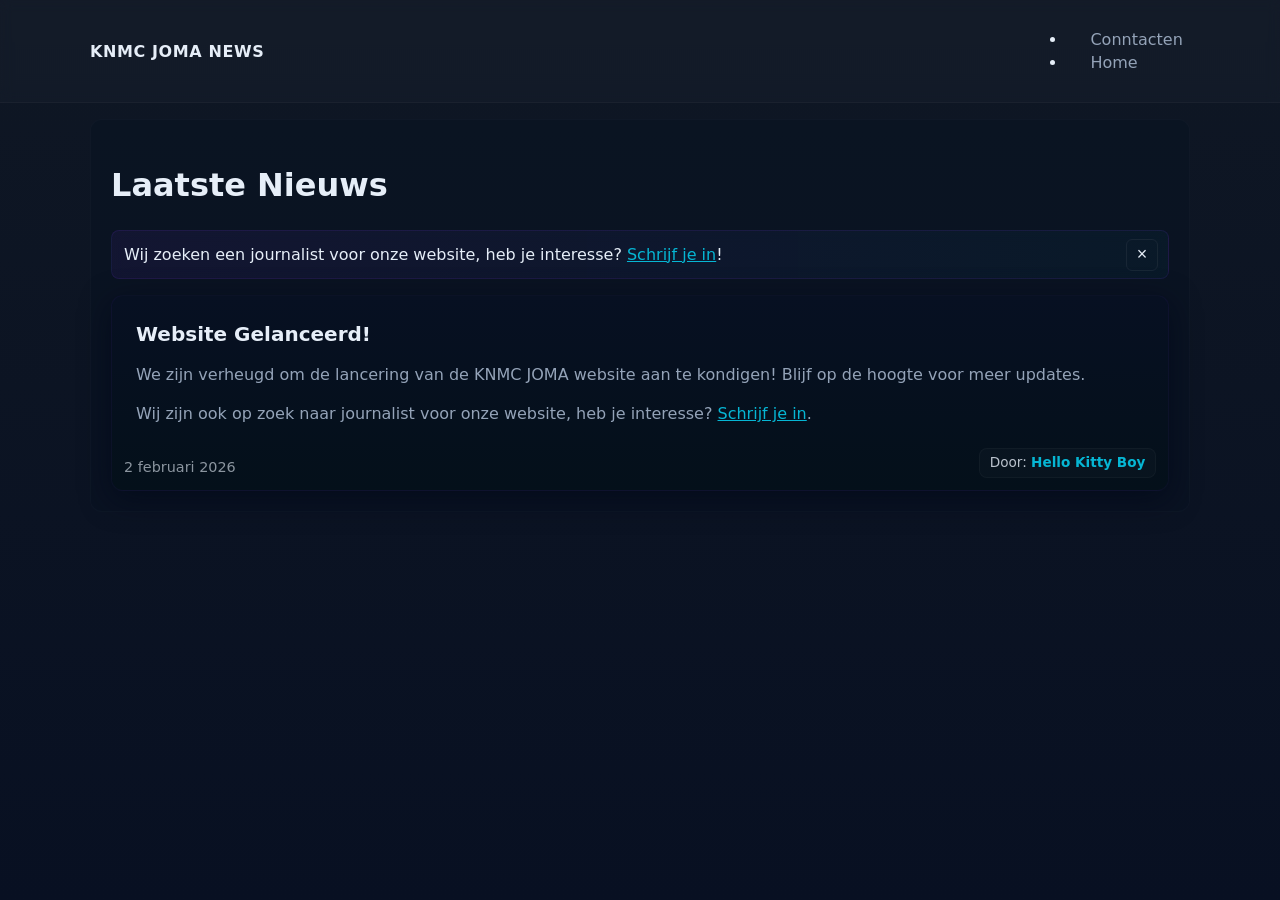
==== news.html @ 1b9c4ef2 "Tipfouten, news, structur" ====
<!DOCTYPE html>
<html lang="nl">
    <head>
        <meta charset="utf-8">
        <meta name="viewport" content="width=device-width, initial-scale=1">
        <link rel="stylesheet" href="styles.css">
        <noscript>JavaScript is off — some enhancements are disabled.</noscript>
        <title>KNMC JOMA NEWS</title>
        <script src="js/main.js" defer></script>
    </head>
    <body>
        <header class="site-header">
            <div class="container header-inner">
                <div class="brand">KNMC JOMA NEWS</div>
                <nav class="main-nav" aria-label="Hoofd navigatie">
                    <ul>
                        <li><a href="mailto:knmcfun.joma@gmail.com">Conntacten</a></li>
                        <li><a href="index.html">Home</a></li>
                    </ul>
                </nav>
            </div>
        </header>
        <main class="container" id="content">
            <h1>Laatste Nieuws</h1>
            <div class="Warning" role="alert" id="site-warning">
                <button class="close-warning" aria-label="Sluit waarschuwing">&times;</button>
                Wij zoeken een journalist voor onze website, heb je interesse? <a href="mailto:knmcfun.joma@gmail.com">Schrijf je in</a>!
            </div>
            <article id="website-launched" class="block news-item" data-author="Hello Kitty Boy">
                <h3>Website Gelanceerd!</h3>
                <p>We zijn verheugd om de lancering van de KNMC JOMA website aan te kondigen! Blijf op de hoogte voor meer updates.</p>
                <p>Wij zijn ook op zoek naar journalist voor onze website, heb je interesse? <a href="mailto:knmcfun.joma@gmail.com">Schrijf je in</a>.</p>
                <div class="meta"><time datetime="2026-02-02">2 februari 2026</time></div>
                <div class="author">Door: <span class="author-name">Hello Kitty Boy</span></div>
            </article>
        </main>
    </body>
</html>
---- styles.css ----
:root{
  --bg:#0f1724;
  --card:#0b1220;
  --muted:#94a3b8;
  --accent:#7c3aed;
  --accent-2:#06b6d4;
  --surface:#0b1220;
  --text:#e6eef8;
  --max-width:1100px;
  --main-bg: rgba(8,18,34,0.45);
  --footer-bg: linear-gradient(90deg, rgba(124,58,237,0.06), rgba(6,182,212,0.03));
}

*{box-sizing:border-box}
html,body{height:100%}
body{
  margin:0;
  font-family:Inter, system-ui, -apple-system, "Segoe UI", Roboto, "Helvetica Neue", Arial;
  background:linear-gradient(180deg,var(--bg),#081022);
  color:var(--text);
  -webkit-font-smoothing:antialiased;
  -moz-osx-font-smoothing:grayscale;
  line-height:1.45;
}

.container{max-width:var(--max-width);margin:0 auto;padding:1rem}

/* Main content background separate from panels */
#content{
  background: var(--main-bg);
  padding:1.25rem;
  border-radius:12px;
  margin-top:1rem;
  border:1px solid rgba(255,255,255,0.02);
}

.site-header{background:rgba(255,255,255,0.02);backdrop-filter:blur(6px);border-bottom:1px solid rgba(255,255,255,0.03)}
.header-inner{display:flex;align-items:center;justify-content:space-between;padding:0.75rem 0}
.brand{font-weight:900;letter-spacing:0.6px}
.main-nav a{color:var(--muted);text-decoration:none;margin-left:1rem;padding:0.3rem 0.45rem;border-radius:6px}
.main-nav a:hover{color:var(--text);background:linear-gradient(90deg,rgba(124,58,237,0.12),rgba(6,182,212,0.06))}

.lead{color:var(--muted);font-size:1.05rem}

.panel{background:linear-gradient(180deg,rgba(255,255,255,0.01),transparent);padding:1rem;margin-top:1.25rem;border-radius:10px;border:1px solid rgba(255,255,255,0.02)}

.cards{display:grid;grid-template-columns:repeat(3,1fr);gap:1rem;margin-top:1rem}
.card{background:linear-gradient(180deg,var(--card),#071024);padding:1rem;border-radius:10px;border:1px solid rgba(255,255,255,0.03)}
.card h3{margin:0 0 0.5rem 0}
.card p{margin:0;color:var(--muted)}

/* Full-article block (spans content, for longer posts) */
.block{
  background:linear-gradient(180deg,#071022,#04101a);
  padding:1.5rem;
  border-radius:12px;
  margin-top:1rem;
  border:1px solid rgba(124,58,237,0.06);
  box-shadow:0 8px 30px rgba(2,6,23,0.6);
  transition: transform 220ms ease, box-shadow 220ms ease;
}
.block:hover{transform:translateY(-6px);box-shadow:0 20px 50px rgba(2,6,23,0.7)}
.block h3{margin:0 0 0.9rem 0;font-size:1.25rem} /* increased gap between title and body */
.block p{margin:0 0 1rem 0;color:var(--muted)} /* slightly larger bottom gap for readability */
.block .meta{font-size:0.9rem;color:rgba(230,238,248,0.6);position:absolute;left:12px;bottom:12px;margin:0} /* align meta to bottom-left */

/* Grid for blocks (used on front page and news listing) */
.blocks-grid{display:grid;grid-template-columns:repeat(2,1fr);gap:1rem;margin-top:1rem}
@media (max-width:900px){ .blocks-grid{grid-template-columns:1fr} }
.block.featured{grid-column:span 2;padding:1.75rem;font-size:1.05rem}

/* Author badge inside blocks (bottom-right) */
.block{position:relative;padding-bottom:3rem} /* more room for meta/author badges */
.block .author{position:absolute;right:12px;bottom:12px;font-size:0.85rem;color:rgba(230,238,248,0.8);background:rgba(255,255,255,0.02);padding:0.25rem 0.6rem;border-radius:8px;border:1px solid rgba(255,255,255,0.03);}
.block .author .author-name{font-weight:600;color:var(--accent-2)}
@media (max-width:600px){ .block .author{right:8px;bottom:8px;font-size:0.82rem;padding:0.2rem 0.5rem} .block .meta{left:8px;bottom:8px;font-size:0.82rem} }
@media (max-width:420px){ .block .meta{max-width:60%} .block .author{max-width:35%;overflow:hidden;text-overflow:ellipsis;white-space:nowrap} }

.site-footer{
  /*margin-top:2rem;*/
  padding:1rem 0;
  color:var(--text);
  font-size:0.95rem;
  border-top:2px solid rgba(255,255,255,0.03);
  background: var(--footer-bg);
}

/* Responsive */
@media (max-width:900px){
  .cards{grid-template-columns:repeat(2,1fr)}
}
@media (max-width:600px){
  .header-inner{flex-direction:column;align-items:flex-start}
  .main-nav{margin-top:0.5rem}
  .cards{grid-template-columns:1fr}
  .container{padding:0.75rem}
}

/* Utility */
a{color:var(--accent-2)}
a:focus{outline:2px solid rgba(124,58,237,0.22);outline-offset:3px}
.Warning {
  background: linear-gradient(90deg, rgba(124,58,237,0.08), rgba(6,182,212,0.04));
  border: 1px solid rgba(124,58,237,0.12);
  color: var(--text);
  padding: 12px 48px 12px 12px;
  margin-bottom: 10px;
  position: relative;
  border-radius: 8px;
  backdrop-filter: blur(6px);
  transition: opacity 260ms ease, transform 260ms ease, max-height 300ms ease;
  overflow: hidden;
  max-height: 200px;
  opacity: 1;
}
.Warning.fade-out {
  opacity: 0;
  transform: translateY(-6px);
  max-height: 0;
}
.close-warning {
  position: absolute;
  right: 10px;
  top: 8px;
  background: transparent;
  border: 1px solid rgba(255,255,255,0.06);
  color: var(--text);
  width: 32px;
  height: 32px;
  border-radius: 6px;
  font-size: 18px;
  cursor: pointer;
  display: flex;
  align-items: center;
  justify-content: center;
  padding: 0;
}
.close-warning:hover, .close-warning:focus {
  outline: none;
  box-shadow: 0 0 0 4px rgba(124,58,237,0.12);
  border-color: rgba(124,58,237,0.3);
}
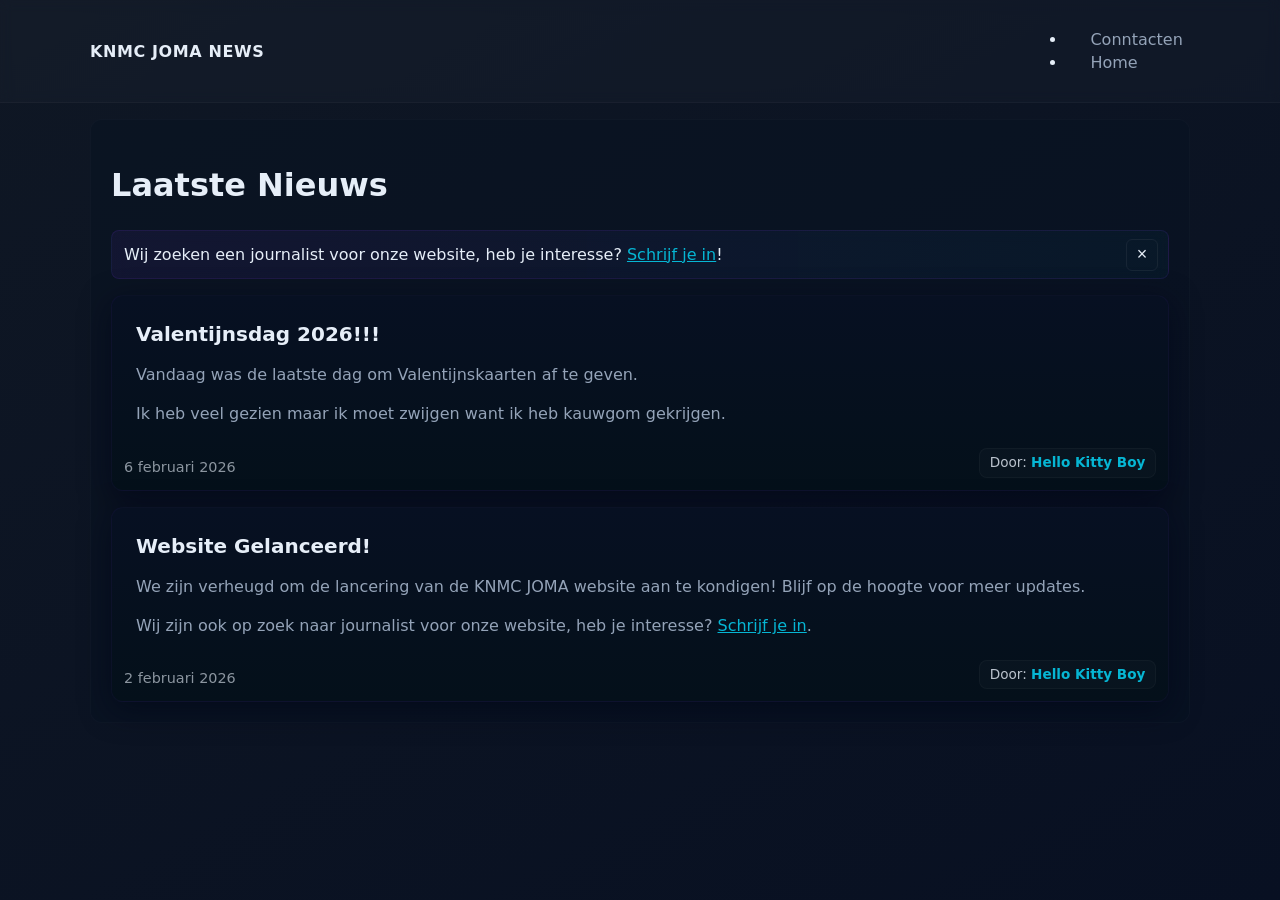
==== commit 3748225e: "Galerij" ====
--- a/news.html
+++ b/news.html
@@ -26,6 +26,13 @@
                 <button class="close-warning" aria-label="Sluit waarschuwing">&times;</button>
                 Wij zoeken een journalist voor onze website, heb je interesse? <a href="mailto:knmcfun.joma@gmail.com">Schrijf je in</a>!
             </div>
+            <article id="Valentijndag" class="block news-item" data-author="Hello Kitty Boy">
+            <h3>Valentijnsdag 2026!!!</h3>
+            <p>Vandaag was de laatste dag om Valentijnskaarten af te geven.</p>
+            <p>Ik heb veel gezien maar ik moet zwijgen want ik heb kauwgom gekrijgen.</p>
+            <div class="meta"><time datetime="2026-02-06">6 februari 2026</time></div>
+            <div class="author">Door: <span class="author-name">Hello Kitty Boy</span></div>
+            </article>
             <article id="website-launched" class="block news-item" data-author="Hello Kitty Boy">
                 <h3>Website Gelanceerd!</h3>
                 <p>We zijn verheugd om de lancering van de KNMC JOMA website aan te kondigen! Blijf op de hoogte voor meer updates.</p>
--- a/styles.css
+++ b/styles.css
@@ -16,7 +16,10 @@
 body{
   margin:0;
   font-family:Inter, system-ui, -apple-system, "Segoe UI", Roboto, "Helvetica Neue", Arial;
-  background:linear-gradient(180deg,var(--bg),#081022);
+  background: linear-gradient(150deg,var(--bg),#081022);
+  background-attachment:fixed;
+  background-size:cover;
+  min-height:100vh;
   color:var(--text);
   -webkit-font-smoothing:antialiased;
   -moz-osx-font-smoothing:grayscale;
@@ -140,3 +143,31 @@
   box-shadow: 0 0 0 4px rgba(124,58,237,0.12);
   border-color: rgba(124,58,237,0.3);
 }
+
+/* Photo grid and Instagram-like photo blocks */
+.photo-grid{display:grid;gap:0.6rem;grid-template-columns:repeat(3,1fr);margin:1rem 0}
+@media (max-width:900px){.photo-grid{grid-template-columns:repeat(2,1fr)}}
+@media (max-width:480px){.photo-grid{grid-template-columns:1fr}}
+
+.photo-block{position:relative;display:block;border-radius:12px;overflow:hidden;background:transparent;border:1px solid rgba(255,255,255,0.02)}
+.photo-block img{display:block;width:100%;height:100%;aspect-ratio:1/1;object-fit:cover;transition:transform .35s cubic-bezier(.2,.8,.2,1)}
+.photo-block:hover img{transform:scale(1.06)}
+
+.photo-block .caption{position:absolute;left:0;right:0;bottom:0;padding:0.6rem;background:linear-gradient(180deg, rgba(0,0,0,0), rgba(0,0,0,0.55));color:var(--text);font-size:0.95rem}
+
+/* small modifier for more compact squares (like Instagram thumbnails) */
+.photo-block.small{max-width:320px}
+.photo-block.small img{aspect-ratio:1/1}
+
+/* Optional framed / story style */
+.photo-block.story{border-radius:16px;border:3px solid transparent;padding:3px;background:linear-gradient(180deg,#071022,#04101a)}
+
+@media (max-width:600px){.photo-block.small{max-width:100%}}
+
+/* Photo-row: exactly 3 photos per row (like blocks), responsive */
+.photo-row{display:grid;grid-template-columns:repeat(3,1fr);gap:1rem;margin:1rem 0;align-items:stretch}
+@media (max-width:900px){.photo-row{grid-template-columns:repeat(2,1fr)}}
+@media (max-width:560px){.photo-row{grid-template-columns:1fr}}
+.photo-row .photo-block{height:100%}
+.photo-row .photo-block img{width:100%;height:100%;aspect-ratio:1/1;object-fit:cover}
+
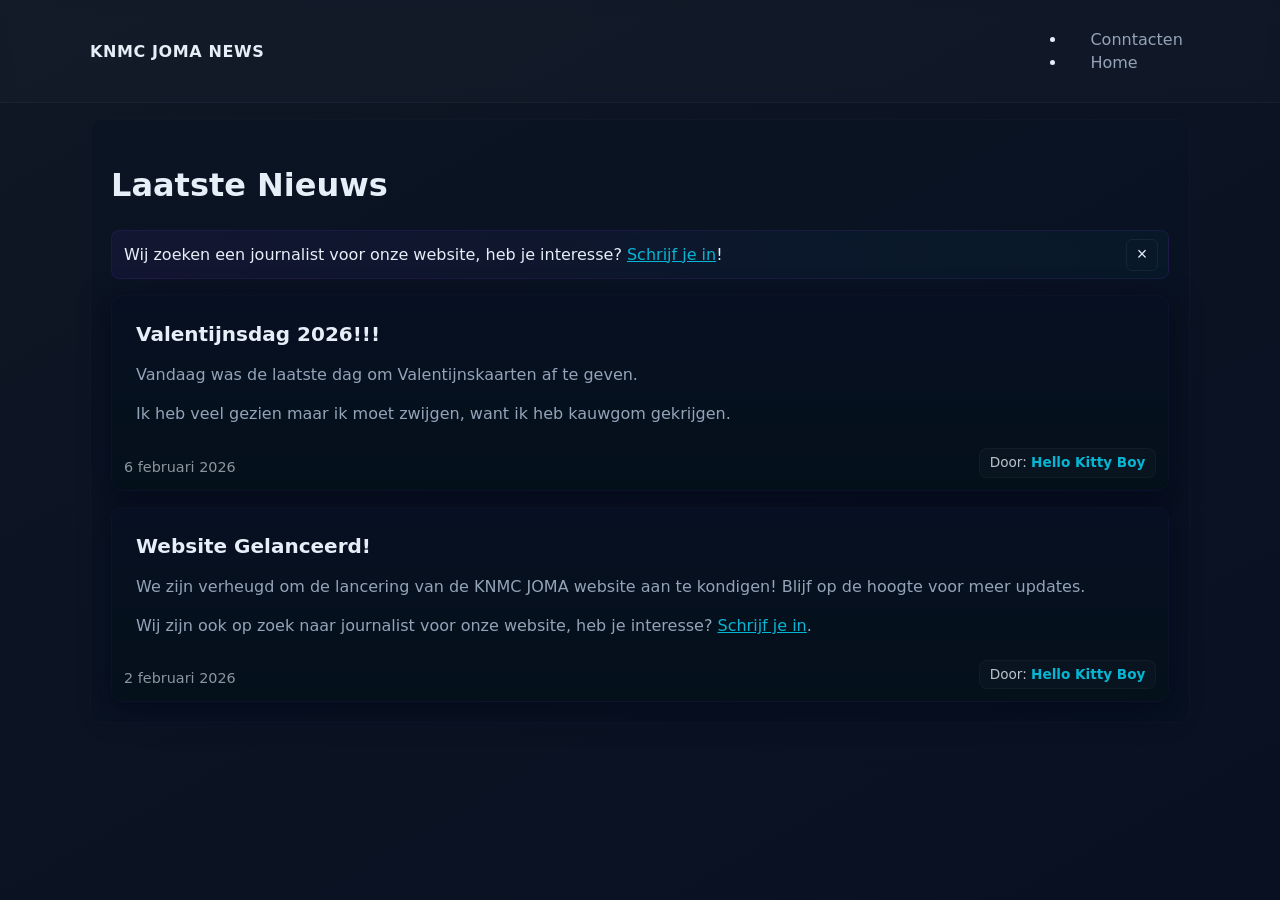
==== commit 41da02e2: "text fix" ====
--- a/news.html
+++ b/news.html
@@ -29,7 +29,7 @@
             <article id="Valentijndag" class="block news-item" data-author="Hello Kitty Boy">
             <h3>Valentijnsdag 2026!!!</h3>
             <p>Vandaag was de laatste dag om Valentijnskaarten af te geven.</p>
-            <p>Ik heb veel gezien maar ik moet zwijgen want ik heb kauwgom gekrijgen.</p>
+            <p>Ik heb veel gezien maar ik moet zwijgen, want ik heb kauwgom gekrijgen.</p>
             <div class="meta"><time datetime="2026-02-06">6 februari 2026</time></div>
             <div class="author">Door: <span class="author-name">Hello Kitty Boy</span></div>
             </article>
